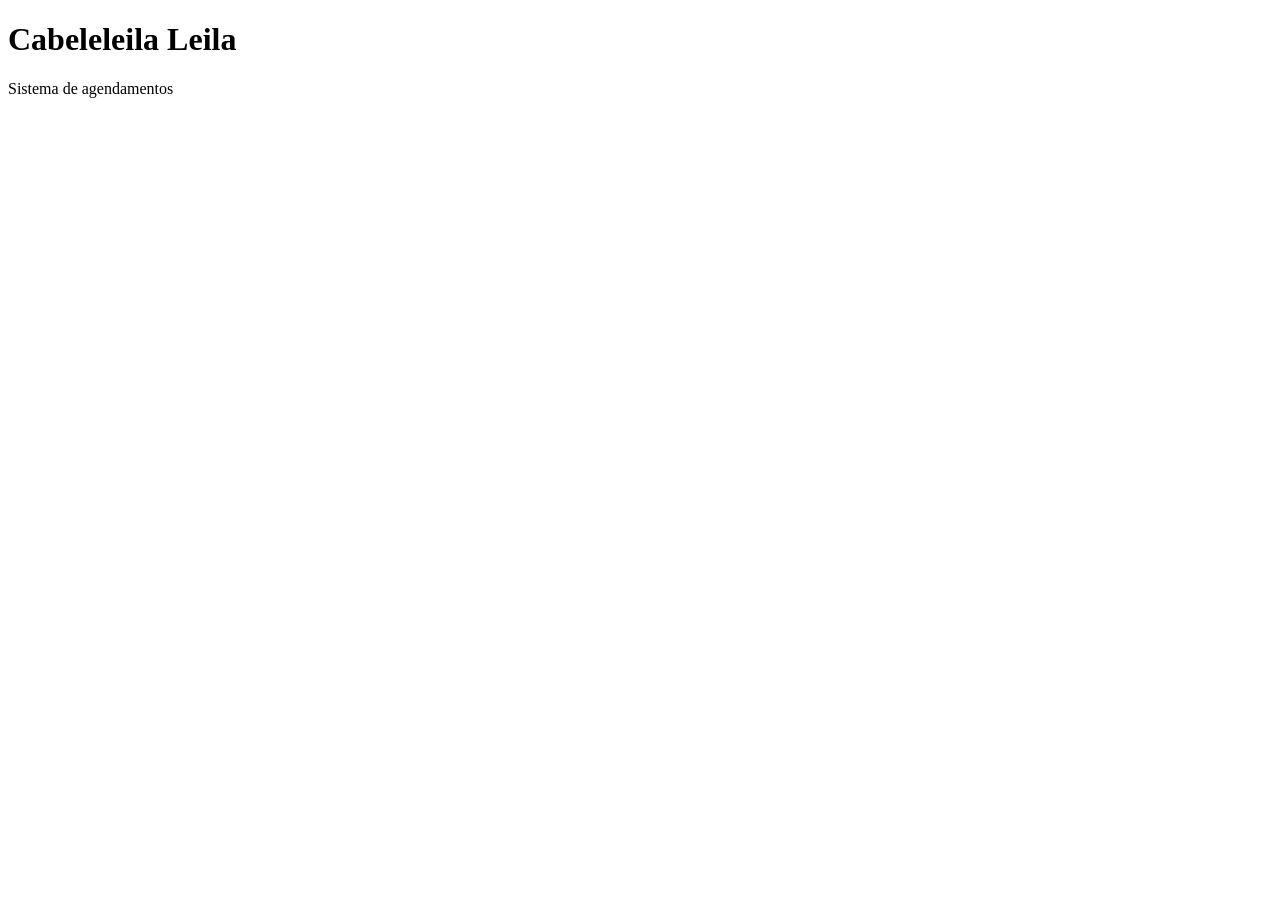
==== backend/src/main/resources/static/index.html @ e665e547 "chore: adiciona estrutura inicial do frontend (#7)" ====
<!DOCTYPE html>
<html lang="pt-BR">
<head>
    <meta charset="UTF-8">
    <meta name="viewport" content="width=device-width, initial-scale=1.0">

    <title>Salão Leila</title>
</head>

<body>

<h1>Cabeleleila Leila</h1>
<p>Sistema de agendamentos</p>

</body>

</html>
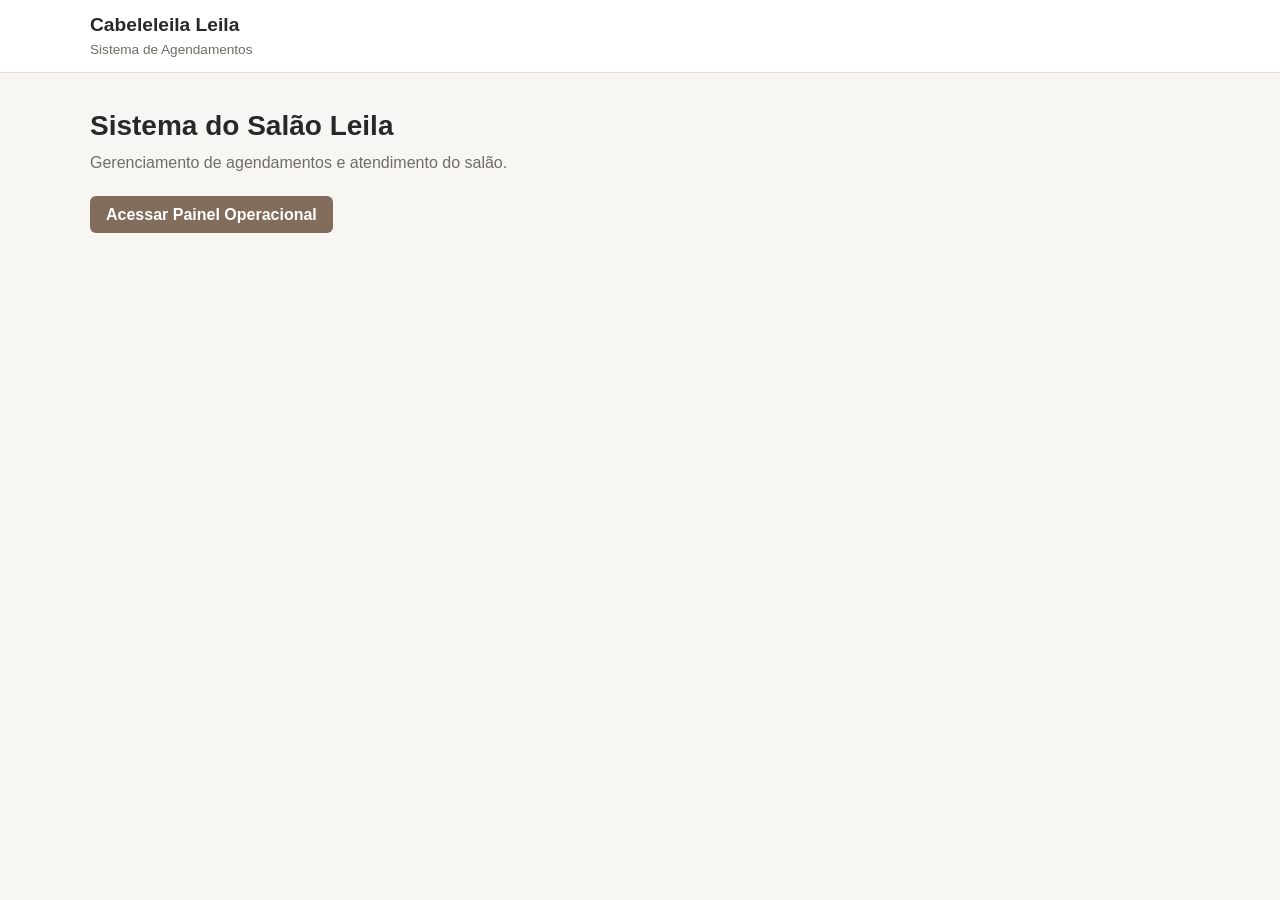
==== commit 4f75b534: "feat: implementa interface do painel operacional (#7)" ====
--- a/backend/src/main/resources/static/index.html
+++ b/backend/src/main/resources/static/index.html
@@ -1,16 +1,81 @@
 <!DOCTYPE html>
 <html lang="pt-BR">
+
 <head>
     <meta charset="UTF-8">
-    <meta name="viewport" content="width=device-width, initial-scale=1.0">
+
+    <meta
+            name="viewport"
+            content="width=device-width, initial-scale=1.0"
+    >
 
     <title>Salão Leila</title>
+
+    <link
+            rel="stylesheet"
+            href="./css/reset.css"
+    >
+
+    <link
+            rel="stylesheet"
+            href="./css/variables.css"
+    >
+
+    <link
+            rel="stylesheet"
+            href="./css/global.css"
+    >
 </head>
 
 <body>
 
-<h1>Cabeleleila Leila</h1>
-<p>Sistema de agendamentos</p>
+<header class="header">
+
+    <div class="container header-content">
+
+        <div class="brand">
+
+            <span class="brand-title">
+                Cabeleleila Leila
+            </span>
+
+            <span class="brand-subtitle">
+                Sistema de Agendamentos
+            </span>
+
+        </div>
+
+    </div>
+
+</header>
+
+<main class="page">
+
+    <div class="container">
+
+        <section class="page-header">
+
+            <h1 class="page-title">
+                Sistema do Salão Leila
+            </h1>
+
+            <p class="page-description">
+                Gerenciamento de agendamentos
+                e atendimento do salão.
+            </p>
+
+        </section>
+
+        <a
+                href="./pages/operacional.html"
+                class="button button-primary"
+        >
+            Acessar Painel Operacional
+        </a>
+
+    </div>
+
+</main>
 
 </body>
 
--- a/backend/src/main/resources/static/css/variables.css
+++ b/backend/src/main/resources/static/css/variables.css
@@ -0,0 +1,36 @@
+:root {
+    --color-background: #f7f6f3;
+    --color-surface: #ffffff;
+    --color-surface-secondary: #f1efeb;
+
+    --color-text: #292826;
+    --color-text-muted: #706d68;
+
+    --color-border: #e2dfda;
+
+    --color-primary: #826d5c;
+    --color-primary-dark: #675548;
+    --color-primary-light: #eee8e3;
+
+    --color-success: #3f7558;
+    --color-success-background: #e9f3ed;
+
+    --color-warning: #9a702d;
+    --color-warning-background: #faf1df;
+
+    --color-danger: #9c4c4c;
+    --color-danger-background: #f8eaea;
+
+    --color-neutral: #65717d;
+    --color-neutral-background: #edf0f2;
+
+    --border-radius-sm: 6px;
+    --border-radius-md: 10px;
+    --border-radius-lg: 14px;
+
+    --shadow-sm: 0 2px 8px rgba(0, 0, 0, 0.05);
+
+    --container-width: 1100px;
+
+    --font-family: Arial, Helvetica, sans-serif;
+}
--- a/backend/src/main/resources/static/css/global.css
+++ b/backend/src/main/resources/static/css/global.css
@@ -0,0 +1,123 @@
+body {
+    font-family: var(--font-family);
+    background-color: var(--color-background);
+    color: var(--color-text);
+    line-height: 1.5;
+}
+
+.container {
+    width: min(
+        var(--container-width),
+        calc(100% - 32px)
+    );
+    margin: 0 auto;
+}
+
+.header {
+    background-color: var(--color-surface);
+    border-bottom: 1px solid var(--color-border);
+}
+
+.header-content {
+    min-height: 72px;
+
+    display: flex;
+    align-items: center;
+    justify-content: space-between;
+
+    gap: 24px;
+}
+
+.brand {
+    display: flex;
+    flex-direction: column;
+}
+
+.brand-title {
+    font-size: 1.2rem;
+    font-weight: 700;
+}
+
+.brand-subtitle {
+    color: var(--color-text-muted);
+    font-size: 0.85rem;
+}
+
+.navigation {
+    display: flex;
+    gap: 8px;
+}
+
+.navigation a {
+    padding: 8px 12px;
+    border-radius: var(--border-radius-sm);
+    color: var(--color-text-muted);
+}
+
+.navigation a:hover {
+    background-color: var(--color-surface-secondary);
+    color: var(--color-text);
+}
+
+.page {
+    padding: 32px 0 48px;
+}
+
+.page-header {
+    margin-bottom: 28px;
+}
+
+.page-title {
+    font-size: 1.75rem;
+    margin-bottom: 4px;
+}
+
+.page-description {
+    color: var(--color-text-muted);
+}
+
+.button {
+    border: none;
+    border-radius: var(--border-radius-sm);
+
+    padding: 10px 16px;
+
+    font-weight: 600;
+
+    transition:
+        background-color 0.2s ease,
+        opacity 0.2s ease;
+}
+
+.button:disabled {
+    cursor: not-allowed;
+    opacity: 0.6;
+}
+
+.button-primary {
+    background-color: var(--color-primary);
+    color: #ffffff;
+}
+
+.button-primary:hover:not(:disabled) {
+    background-color: var(--color-primary-dark);
+}
+
+.message {
+    padding: 16px;
+    border-radius: var(--border-radius-md);
+}
+
+.message-error {
+    background-color: var(--color-danger-background);
+    color: var(--color-danger);
+}
+
+.message-empty {
+    background-color: var(--color-surface);
+    color: var(--color-text-muted);
+
+    border: 1px solid var(--color-border);
+
+    text-align: center;
+}
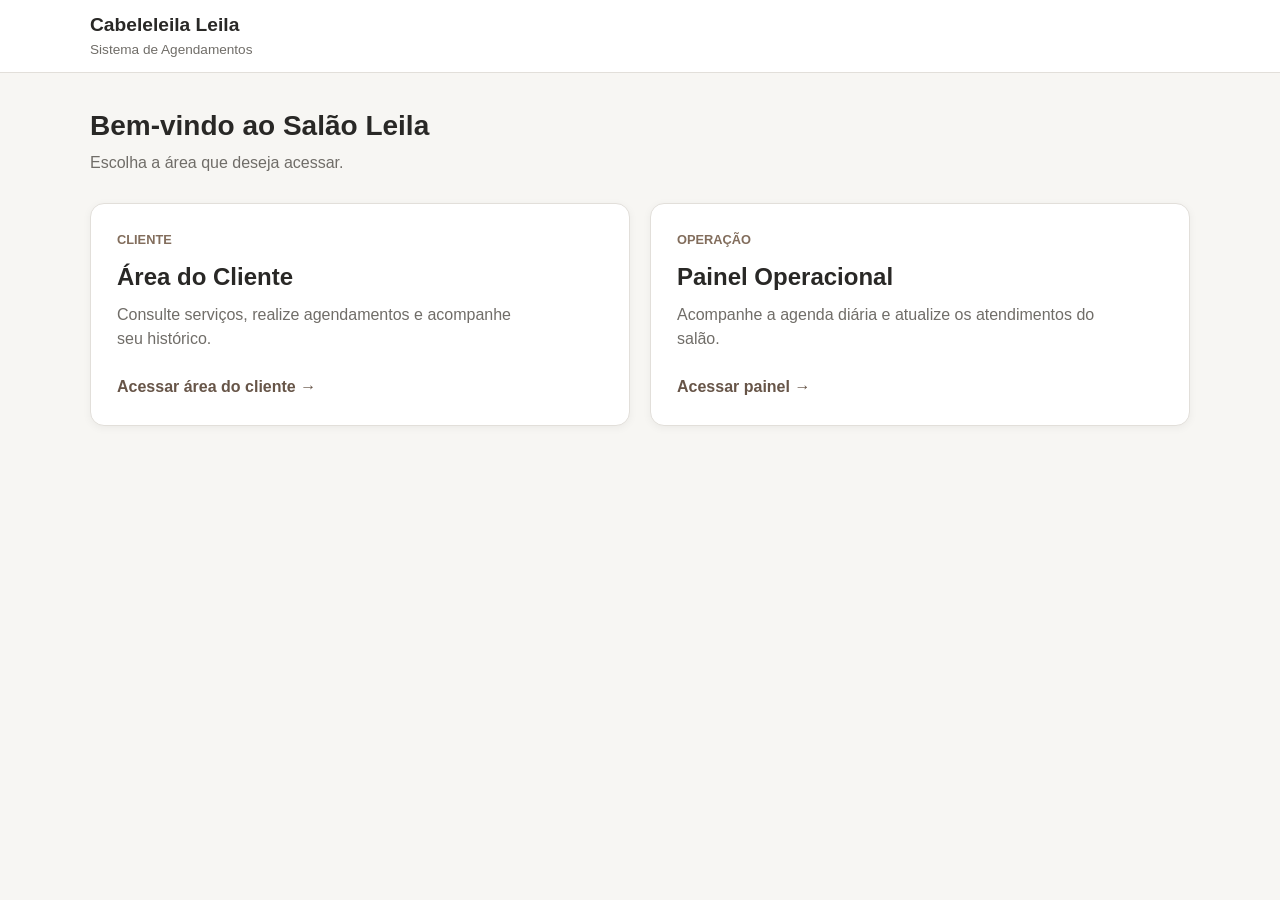
==== commit 182010d7: "feat: implementa fluxo inicial da area do cliente (#8)" ====
--- a/backend/src/main/resources/static/index.html
+++ b/backend/src/main/resources/static/index.html
@@ -11,20 +11,10 @@
 
     <title>Salão Leila</title>
 
-    <link
-            rel="stylesheet"
-            href="./css/reset.css"
-    >
-
-    <link
-            rel="stylesheet"
-            href="./css/variables.css"
-    >
-
-    <link
-            rel="stylesheet"
-            href="./css/global.css"
-    >
+    <link rel="stylesheet" href="./css/reset.css">
+    <link rel="stylesheet" href="./css/variables.css">
+    <link rel="stylesheet" href="./css/global.css">
+    <link rel="stylesheet" href="./css/index.css">
 </head>
 
 <body>
@@ -56,22 +46,68 @@
         <section class="page-header">
 
             <h1 class="page-title">
-                Sistema do Salão Leila
+                Bem-vindo ao Salão Leila
             </h1>
 
             <p class="page-description">
-                Gerenciamento de agendamentos
-                e atendimento do salão.
+                Escolha a área que deseja acessar.
             </p>
 
         </section>
 
-        <a
-                href="./pages/operacional.html"
-                class="button button-primary"
-        >
-            Acessar Painel Operacional
-        </a>
+        <section class="home-options">
+
+            <a
+                    href="./pages/cliente.html"
+                    class="home-card"
+            >
+
+                <span class="home-card-label">
+                    Cliente
+                </span>
+
+                <h2>
+                    Área do Cliente
+                </h2>
+
+                <p>
+                    Consulte serviços, realize
+                    agendamentos e acompanhe
+                    seu histórico.
+                </p>
+
+                <span class="home-card-action">
+                    Acessar área do cliente →
+                </span>
+
+            </a>
+
+            <a
+                    href="./pages/operacional.html"
+                    class="home-card"
+            >
+
+                <span class="home-card-label">
+                    Operação
+                </span>
+
+                <h2>
+                    Painel Operacional
+                </h2>
+
+                <p>
+                    Acompanhe a agenda diária
+                    e atualize os atendimentos
+                    do salão.
+                </p>
+
+                <span class="home-card-action">
+                    Acessar painel →
+                </span>
+
+            </a>
+
+        </section>
 
     </div>
 
@@ -79,4 +115,4 @@
 
 </body>
 
-</html>
+</html>
--- a/backend/src/main/resources/static/css/index.css
+++ b/backend/src/main/resources/static/css/index.css
@@ -0,0 +1,65 @@
+.home-options {
+    display: grid;
+
+    grid-template-columns:
+        repeat(2, minmax(0, 1fr));
+
+    gap: 20px;
+}
+
+.home-card {
+    min-height: 220px;
+
+    padding: 26px;
+
+    background-color: var(--color-surface);
+
+    border: 1px solid var(--color-border);
+    border-radius: var(--border-radius-lg);
+
+    box-shadow: var(--shadow-sm);
+
+    display: flex;
+    flex-direction: column;
+}
+
+.home-card:hover {
+    border-color: var(--color-primary);
+}
+
+.home-card-label {
+    color: var(--color-primary);
+
+    font-size: 0.8rem;
+    font-weight: 700;
+
+    text-transform: uppercase;
+
+    margin-bottom: 10px;
+}
+
+.home-card h2 {
+    margin-bottom: 8px;
+}
+
+.home-card p {
+    color: var(--color-text-muted);
+
+    max-width: 420px;
+
+    margin-bottom: 24px;
+}
+
+.home-card-action {
+    margin-top: auto;
+
+    color: var(--color-primary-dark);
+    font-weight: 600;
+}
+
+@media (max-width: 700px) {
+
+    .home-options {
+        grid-template-columns: 1fr;
+    }
+}
